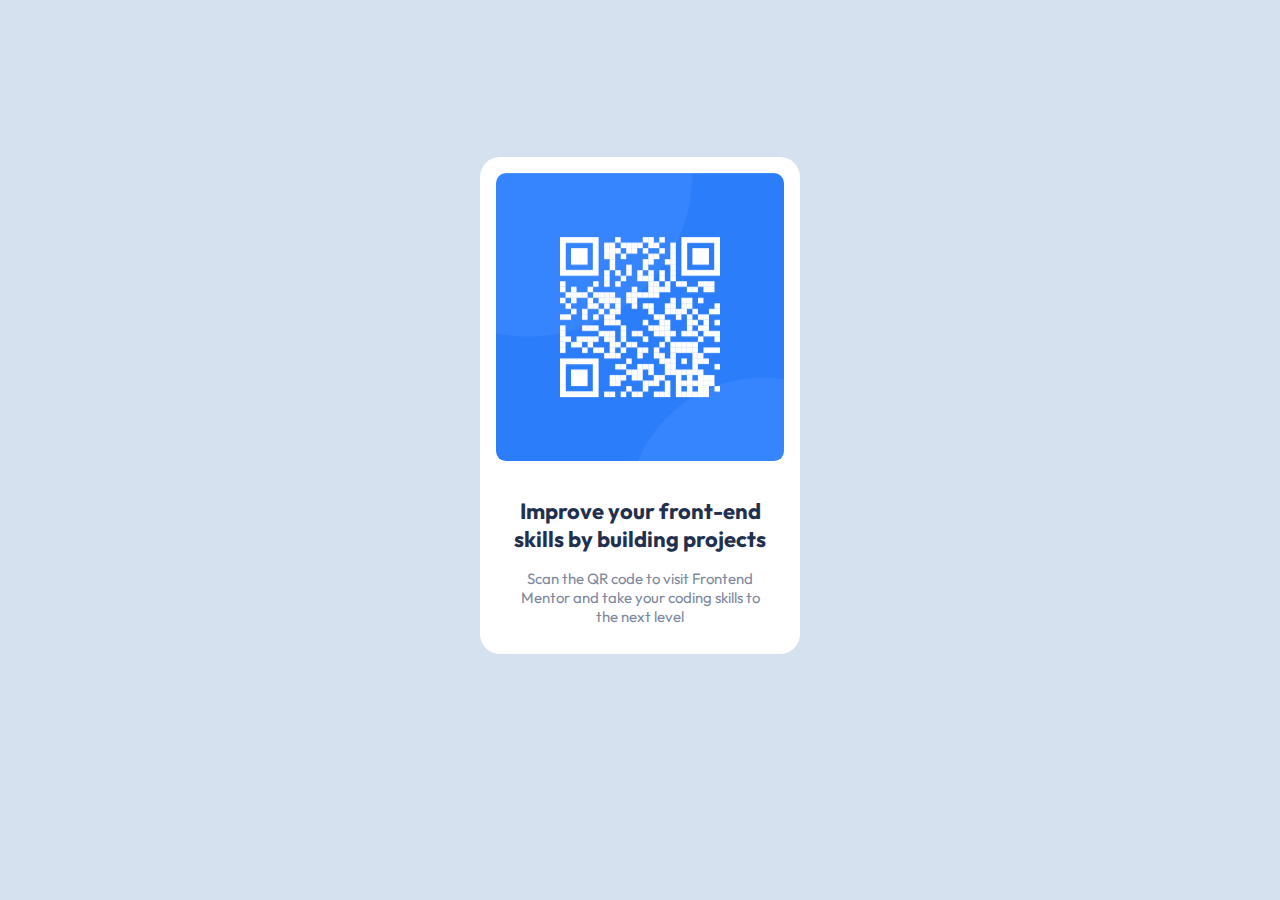
==== index.html @ 052cfdf2 "Several fixes" ====
<!DOCTYPE html>
<html lang="en">
<head>
    <meta charset="UTF-8">
    <meta http-equiv="X-UA-Compatible" content="IE=edge">
    <link rel="stylesheet" href="./assets/css/styles.css">
    
    <link rel="icon" type="image/x-icon" href="./assets/img/favicon-32x32.png">
    <meta name="viewport" content="width=device-width, initial-scale=1.0">
    <title>QR Code Component</title>
</head>
<body>
    <div role="card" class="card">
        <img src="./assets/img/image-qr-code.png" class="card-image" alt="" srcset="">
        <h1 class="card-tittle">Improve your front-end skills by building projects</h1>
        <p class="card-text">Scan the QR code to visit Frontend Mentor and take your coding skills to the next level</p>
    </div>
</body>
</html>
---- assets/css/styles.css ----
@import url('https://fonts.googleapis.com/css2?family=Outfit:wght@400;700&display=swap');
body {
    background-color: #D5E1EF;
    display: flex;
    justify-content: center;
    vertical-align: middle;
}

.card {

    background-color: white;
    border-radius: 20px;
    width: 320px;
    height: 497px;
    align-items: center;
    transform: translateY(30%);
}

.card-image {
    width: 288px;
    height: 288px;
    margin: 16px;
    border-radius: 10px;
}

.card-tittle {
    font-size: 22px;
    font-weight: 700;
    margin: 16px;
    font-family: 'Outfit', serif;
    text-align: center;
    color: #1F314F;
}
.card-text {
    font-size: 15px;
    font-weight: 400;
    margin: 0px 32px 32px 32px;
    font-family: 'Outfit', serif;
    text-align: center;
    color: #7D889E;
}
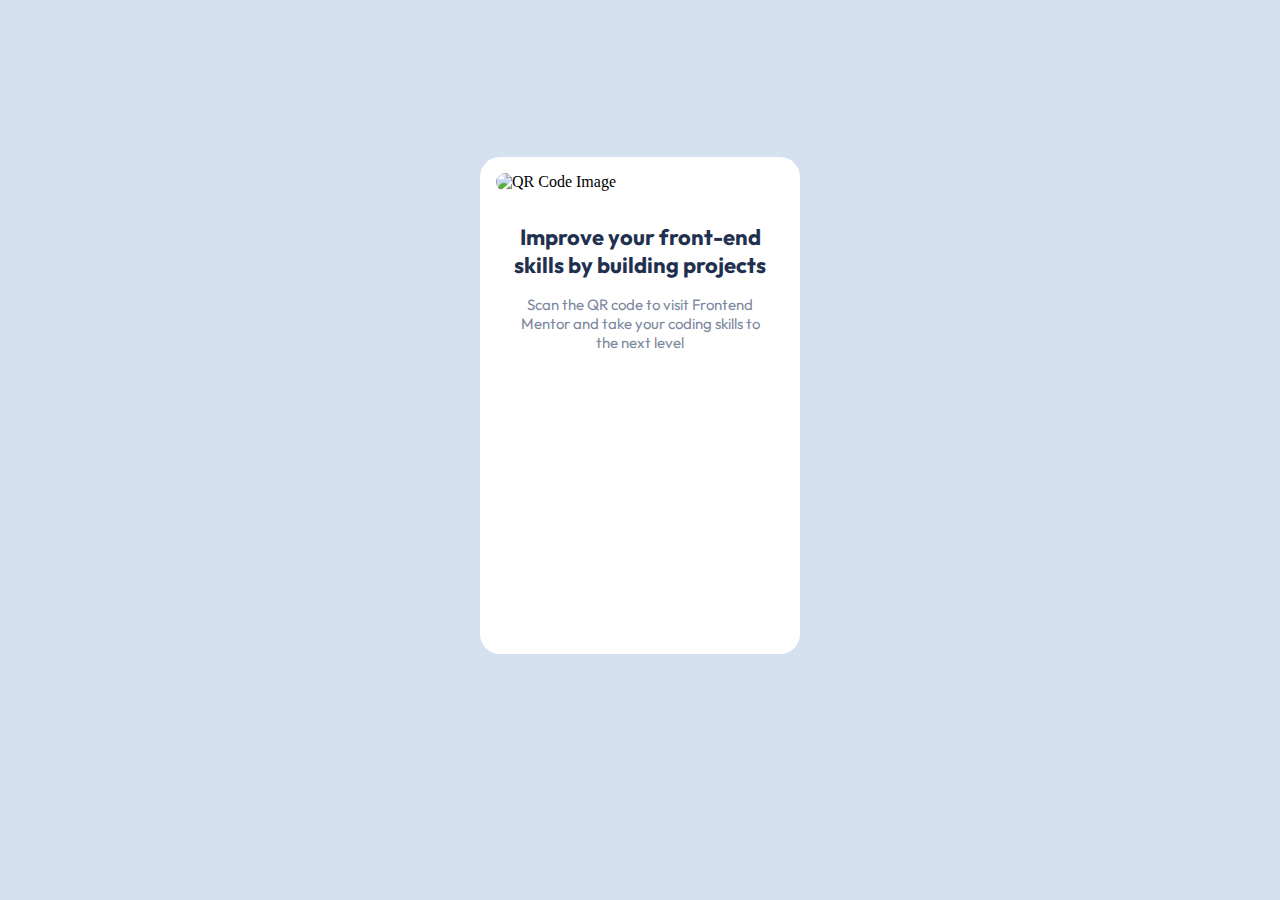
==== commit 327657df: "Project Ready" ====
--- a/index.html
+++ b/index.html
@@ -11,7 +11,7 @@
 </head>
 <body>
     <div role="card" class="card">
-        <img src="./assets/img/image-qr-code.png" class="card-image" alt="" srcset="">
+        <img src="./assets/img/image-qr-code.png" class="card-image" alt="QR Code Image" srcset="image-qr-code" >
         <h1 class="card-tittle">Improve your front-end skills by building projects</h1>
         <p class="card-text">Scan the QR code to visit Frontend Mentor and take your coding skills to the next level</p>
     </div>
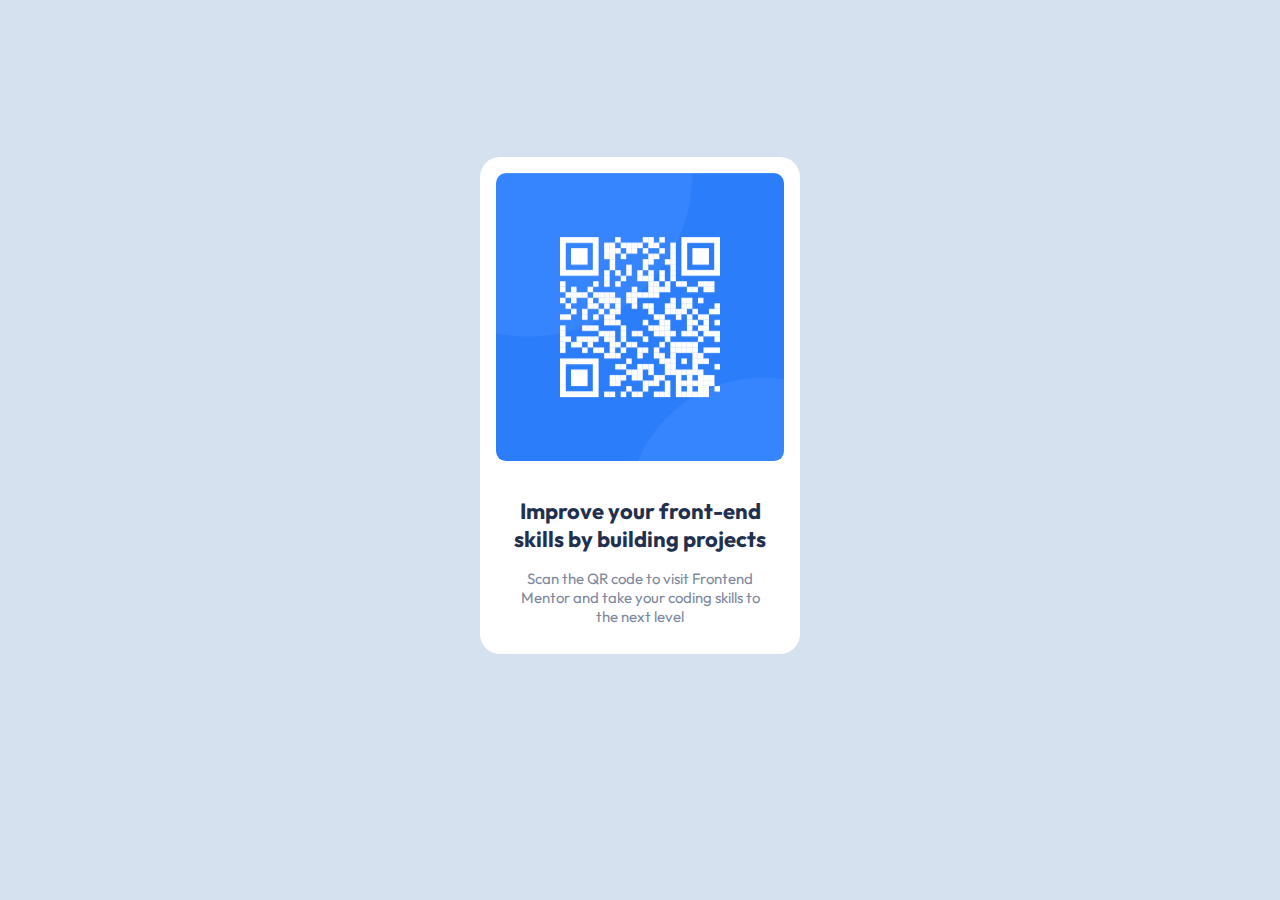
==== commit 654e6c1a: "Project Ready" ====
--- a/index.html
+++ b/index.html
@@ -10,8 +10,8 @@
     <title>QR Code Component</title>
 </head>
 <body>
-    <div role="card" class="card">
-        <img src="./assets/img/image-qr-code.png" class="card-image" alt="QR Code Image" srcset="image-qr-code" >
+    <div role="div" class="card">
+        <img src="./assets/img/image-qr-code.png" class="card-image" alt="QR Code Image" >
         <h1 class="card-tittle">Improve your front-end skills by building projects</h1>
         <p class="card-text">Scan the QR code to visit Frontend Mentor and take your coding skills to the next level</p>
     </div>
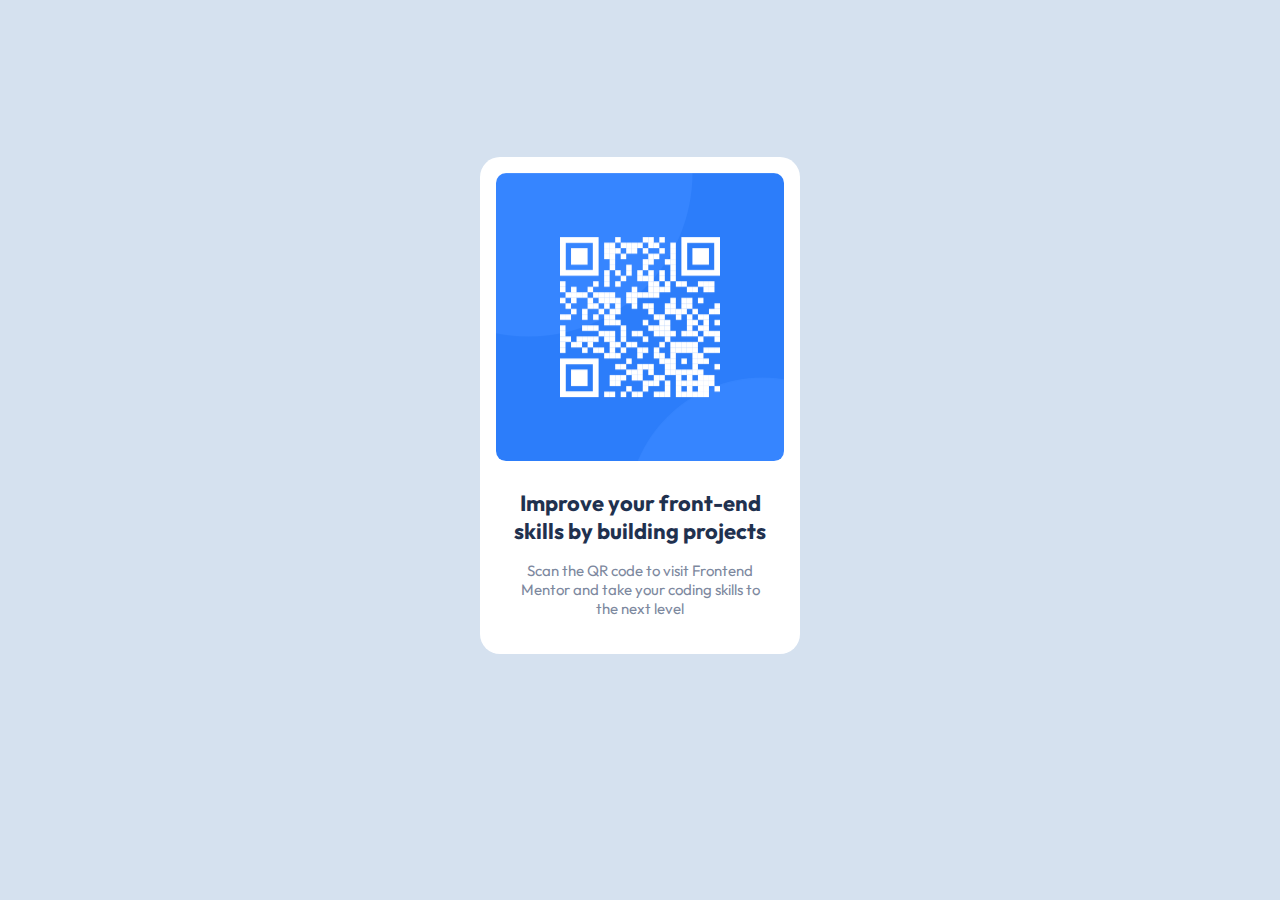
==== commit 6acefa20: "Several improves" ====
--- a/index.html
+++ b/index.html
@@ -10,10 +10,11 @@
     <title>QR Code Component</title>
 </head>
 <body>
-    <div role="div" class="card">
+    <main role="main" class="card">
         <img src="./assets/img/image-qr-code.png" class="card-image" alt="QR Code Image" >
+        
         <h1 class="card-tittle">Improve your front-end skills by building projects</h1>
         <p class="card-text">Scan the QR code to visit Frontend Mentor and take your coding skills to the next level</p>
-    </div>
+    </main>
 </body>
 </html>--- a/assets/css/styles.css
+++ b/assets/css/styles.css
@@ -19,7 +19,7 @@
 .card-image {
     width: 288px;
     height: 288px;
-    margin: 16px;
+    margin: 16px 16px 8px 16px;
     border-radius: 10px;
 }
 
